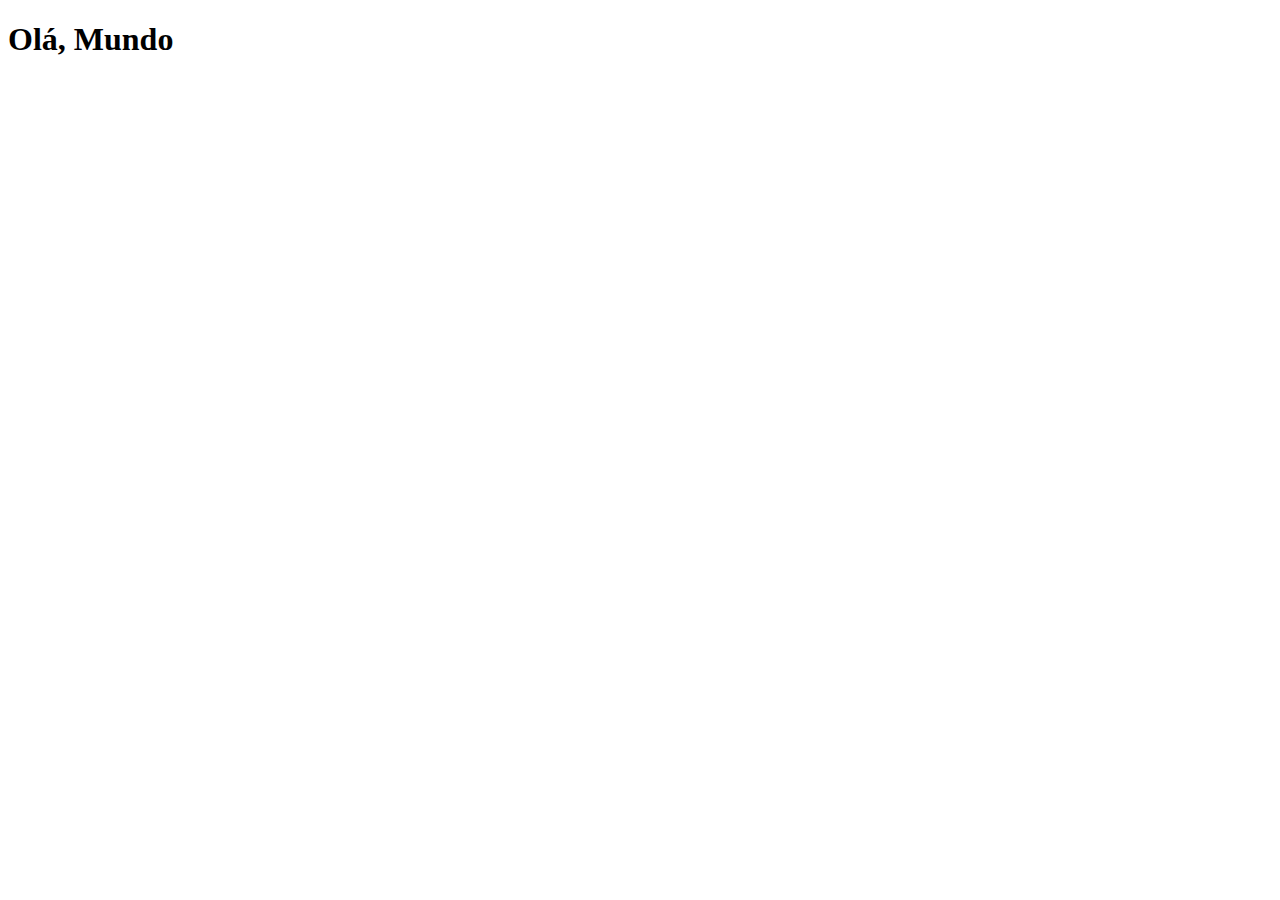
==== index.html @ 6c3cb36c "Create index.html" ====
<!DOCTYPE html>
<html lang="pt-br">
<head>
    <meta charset="UTF-8">
    <meta http-equiv="X-UA-Compatible" content="IE=edge">
    <meta name="viewport" content="width=device-width, initial-scale=1.0">
    <title>Projeto Redes Sociais</title>
    <link rel="shortcut icon" href="favicon.ico" type="image/x-icon">
</head>
<body>
    <h1>Olá, Mundo</h1>
</body>
</html>
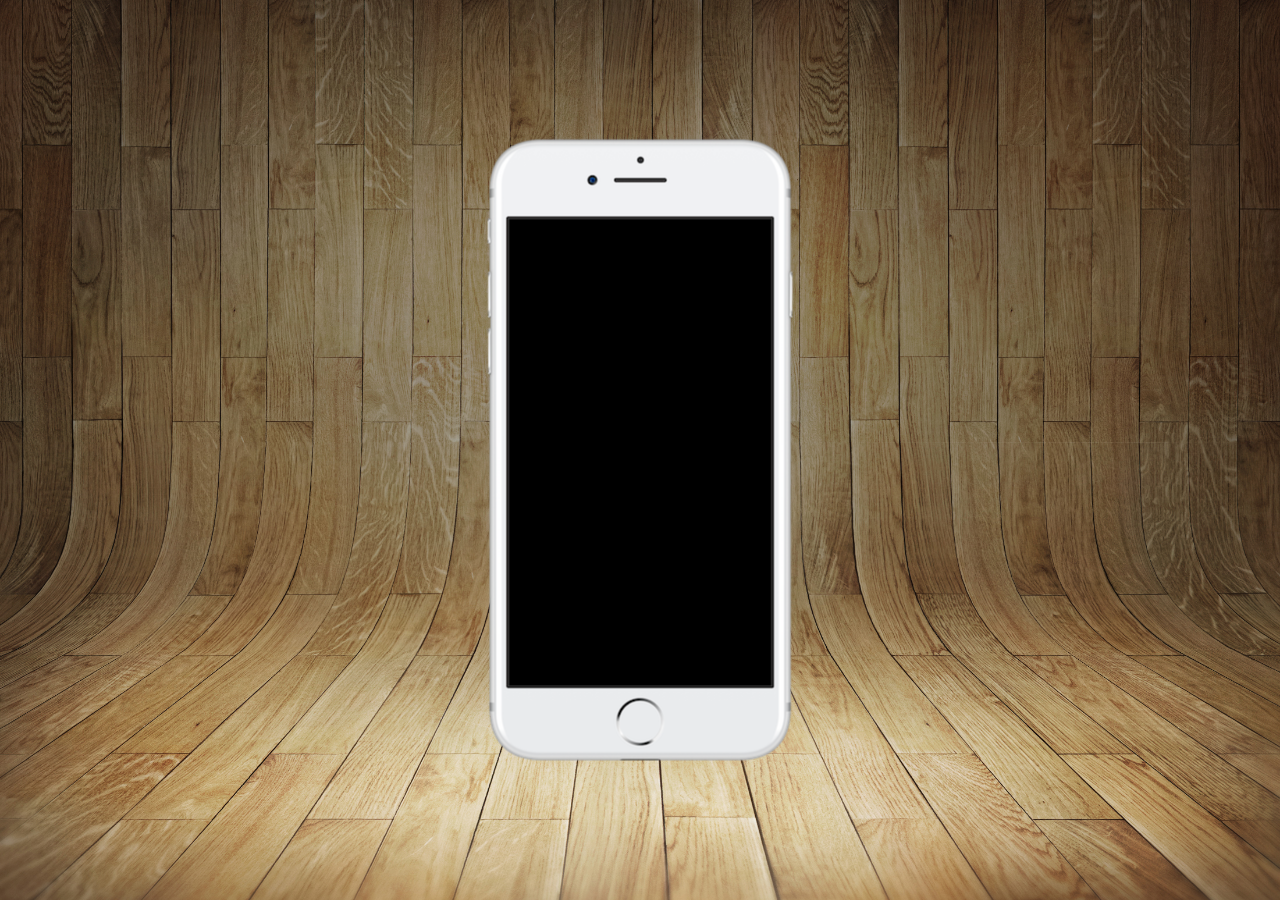
==== commit 39df1bcc: "update index and create style" ====
--- a/index.html
+++ b/index.html
@@ -5,9 +5,17 @@
     <meta http-equiv="X-UA-Compatible" content="IE=edge">
     <meta name="viewport" content="width=device-width, initial-scale=1.0">
     <title>Projeto Redes Sociais</title>
+    <link rel="stylesheet" href="style/style.css">
     <link rel="shortcut icon" href="favicon.ico" type="image/x-icon">
 </head>
 <body>
-    <h1>Olá, Mundo</h1>
+    <main>
+        <section id="telefone">
+
+        </section>
+        <section id="redes-sociais">
+
+        </section>
+    </main>
 </body>
 </html>--- a/style/style.css
+++ b/style/style.css
@@ -0,0 +1,35 @@
+@charset "UTF-8";
+
+* {
+    margin: 0px;
+    padding: 0px;
+    font-family: Arial, Helvetica, sans-serif;
+}
+
+html, body {
+    height: 100vh;
+    width: 100vw;
+    background-color: black;
+}
+
+body {
+    background: url("../imagens/fundo-madeira.jpg") no-repeat top center;
+    background-size: cover;
+    background-attachment: fixed;
+}
+
+main {
+    position: relative;
+    height: 100vh;
+}
+
+section#telefone {
+    position: absolute;
+    top: 50%;
+    left: 50%;
+    transform: translate(-50%, -50%);
+
+    height: 627px;
+    width: 311px;
+    background: url("../imagens/frame-iphone.png") no-repeat;
+}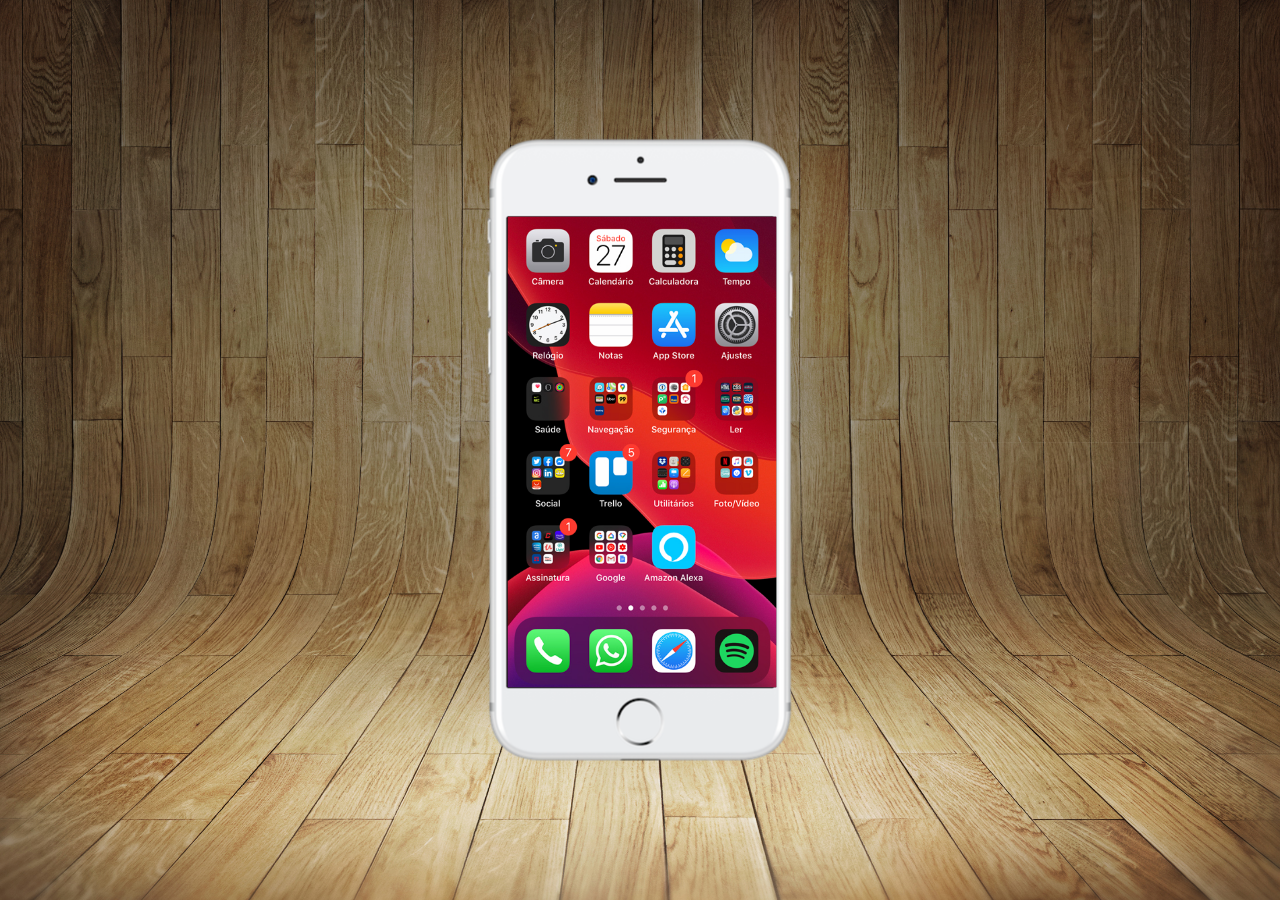
==== commit 2aa214e6: "create iframe" ====
--- a/index.html
+++ b/index.html
@@ -11,7 +11,7 @@
 <body>
     <main>
         <section id="telefone">
-
+            <iframe src="home.html" name="tela" id="tela" frameborder="0" scrolling="NO"></iframe>
         </section>
         <section id="redes-sociais">
 
--- a/style/style.css
+++ b/style/style.css
@@ -32,4 +32,12 @@
     height: 627px;
     width: 311px;
     background: url("../imagens/frame-iphone.png") no-repeat;
+}
+
+iframe#tela {
+    position: relative;
+    top: 80px;
+    left: 23px;
+    width: 269px;
+    height: 471px;
 }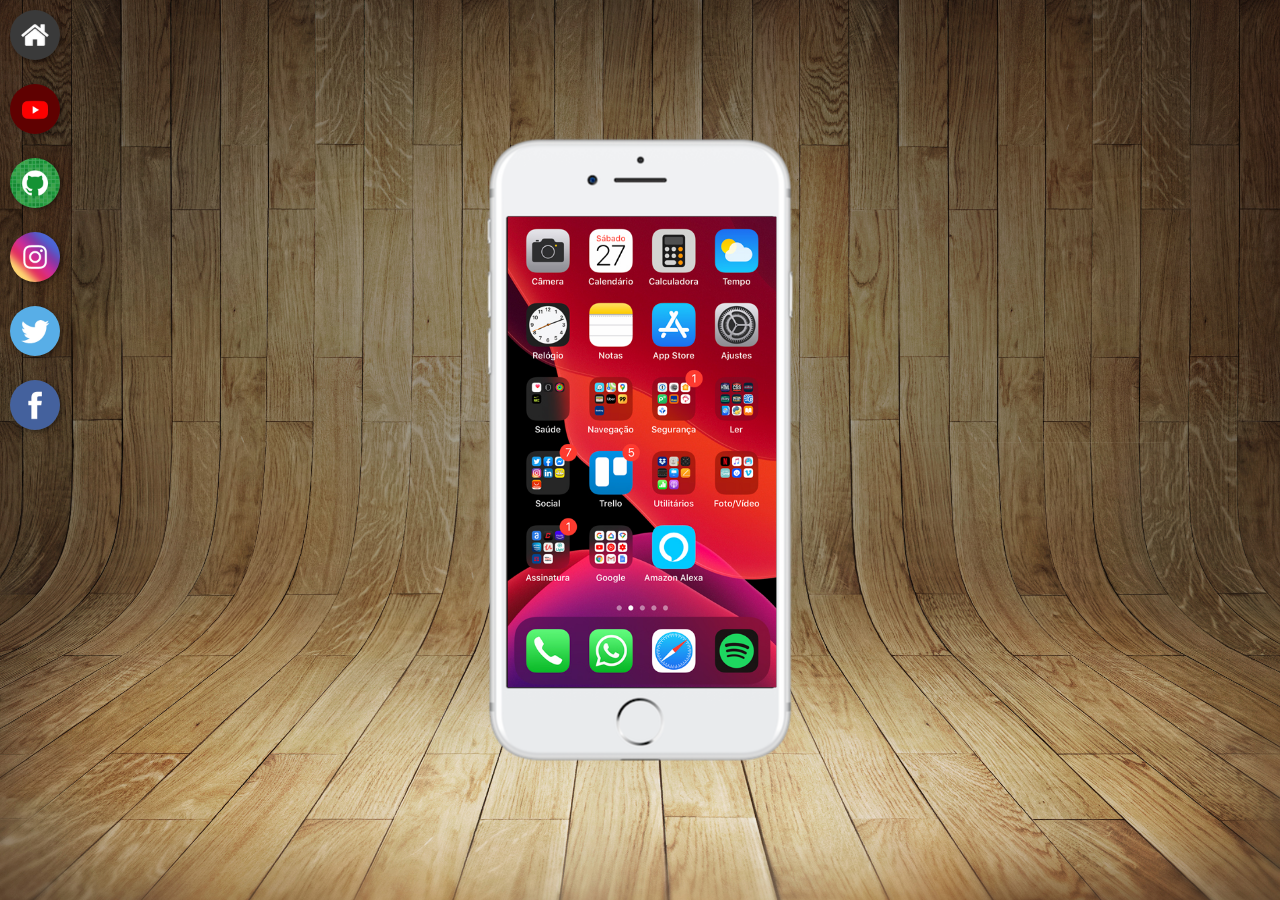
==== commit 35468b79: "create buttuon" ====
--- a/index.html
+++ b/index.html
@@ -11,10 +11,17 @@
 <body>
     <main>
         <section id="telefone">
-            <iframe src="home.html" name="tela" id="tela" frameborder="0" scrolling="NO"></iframe>
+            <iframe src="home.html" name="tela" id="tela" frameborder="0" scrolling="NO">
+                Seu navegador não é compatível com isso.
+            </iframe>
         </section>
         <section id="redes-sociais">
-
+            <a href="#" target="tela"><img src="imagens/logo-home.jpg" alt="Home"></a> <br>
+            <a href="#" target="tela"><img src="imagens/logo-youtube.jpg" alt="Youtube"></a> <br>
+            <a href="#" target="tela"><img src="imagens/logo-github.jpg" alt="GitHub"></a> <br>
+            <a href="#" target="tela"><img src="imagens/logo-instagram.jpg" alt="Instagram"></a> <br>
+            <a href="#" target="tela"><img src="imagens/logo-twitter.jpg" alt="Twitter"></a> <br>
+            <a href="#" target="tela"><img src="imagens/logo-facebook.jpg" alt="Facebook"></a>
         </section>
     </main>
 </body>
--- a/style/style.css
+++ b/style/style.css
@@ -10,6 +10,7 @@
     height: 100vh;
     width: 100vw;
     background-color: black;
+    overflow: hidden;
 }
 
 body {
@@ -40,4 +41,19 @@
     left: 23px;
     width: 269px;
     height: 471px;
+}
+
+section#redes-sociais img {
+    width: 50px;
+    margin: 10px;
+    border-radius: 50%;
+    box-shadow: 2px 2px 5px rgba(0, 0, 0, 0.400);
+    box-sizing: border-box;
+}
+
+section#redes-sociais img:hover {
+    border: 2px solid rgba(255, 255, 255, 0.637);
+    transform: translate(-5px, -5px);
+    box-shadow: 5px 5px 10px rgba(0, 0, 0, 0.625);
+    transition: transform .5s, border 1s;
 }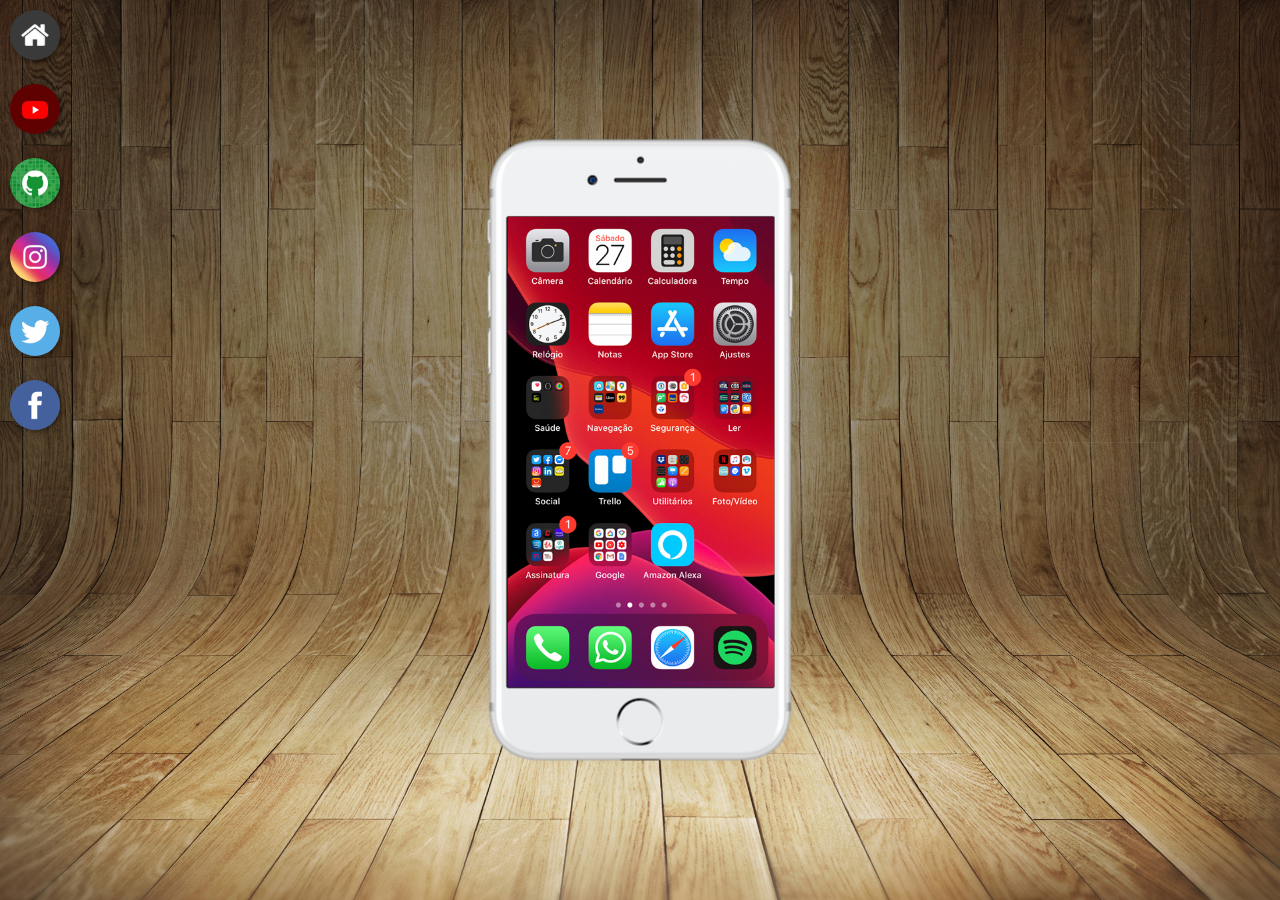
==== commit 890e3033: "criação dos index" ====
--- a/index.html
+++ b/index.html
@@ -11,17 +11,17 @@
 <body>
     <main>
         <section id="telefone">
-            <iframe src="home.html" name="tela" id="tela" frameborder="0" scrolling="NO">
+            <iframe src="home.html" name="tela" id="tela" frameborder="0">
                 Seu navegador não é compatível com isso.
             </iframe>
         </section>
         <section id="redes-sociais">
             <a href="#" target="tela"><img src="imagens/logo-home.jpg" alt="Home"></a> <br>
-            <a href="#" target="tela"><img src="imagens/logo-youtube.jpg" alt="Youtube"></a> <br>
-            <a href="#" target="tela"><img src="imagens/logo-github.jpg" alt="GitHub"></a> <br>
-            <a href="#" target="tela"><img src="imagens/logo-instagram.jpg" alt="Instagram"></a> <br>
-            <a href="#" target="tela"><img src="imagens/logo-twitter.jpg" alt="Twitter"></a> <br>
-            <a href="#" target="tela"><img src="imagens/logo-facebook.jpg" alt="Facebook"></a>
+            <a href="youtube.html" target="tela"><img src="imagens/logo-youtube.jpg" alt="Youtube"></a> <br>
+            <a href="github.html" target="tela"><img src="imagens/logo-github.jpg" alt="GitHub"></a> <br>
+            <a href="instagram.html" target="tela"><img src="imagens/logo-instagram.jpg" alt="Instagram"></a> <br>
+            <a href="twitter.html" target="tela"><img src="imagens/logo-twitter.jpg" alt="Twitter"></a> <br>
+            <a href="facebook.html" target="tela"><img src="imagens/logo-facebook.jpg" alt="Facebook"></a>
         </section>
     </main>
 </body>
--- a/style/style.css
+++ b/style/style.css
@@ -10,7 +10,6 @@
     height: 100vh;
     width: 100vw;
     background-color: black;
-    overflow: hidden;
 }
 
 body {
@@ -39,7 +38,7 @@
     position: relative;
     top: 80px;
     left: 23px;
-    width: 269px;
+    width: 267px;
     height: 471px;
 }
 
@@ -52,7 +51,7 @@
 }
 
 section#redes-sociais img:hover {
-    border: 2px solid rgba(255, 255, 255, 0.637);
+    border: 0px solid rgba(255, 255, 255, 0.637);
     transform: translate(-5px, -5px);
     box-shadow: 5px 5px 10px rgba(0, 0, 0, 0.625);
     transition: transform .5s, border 1s;
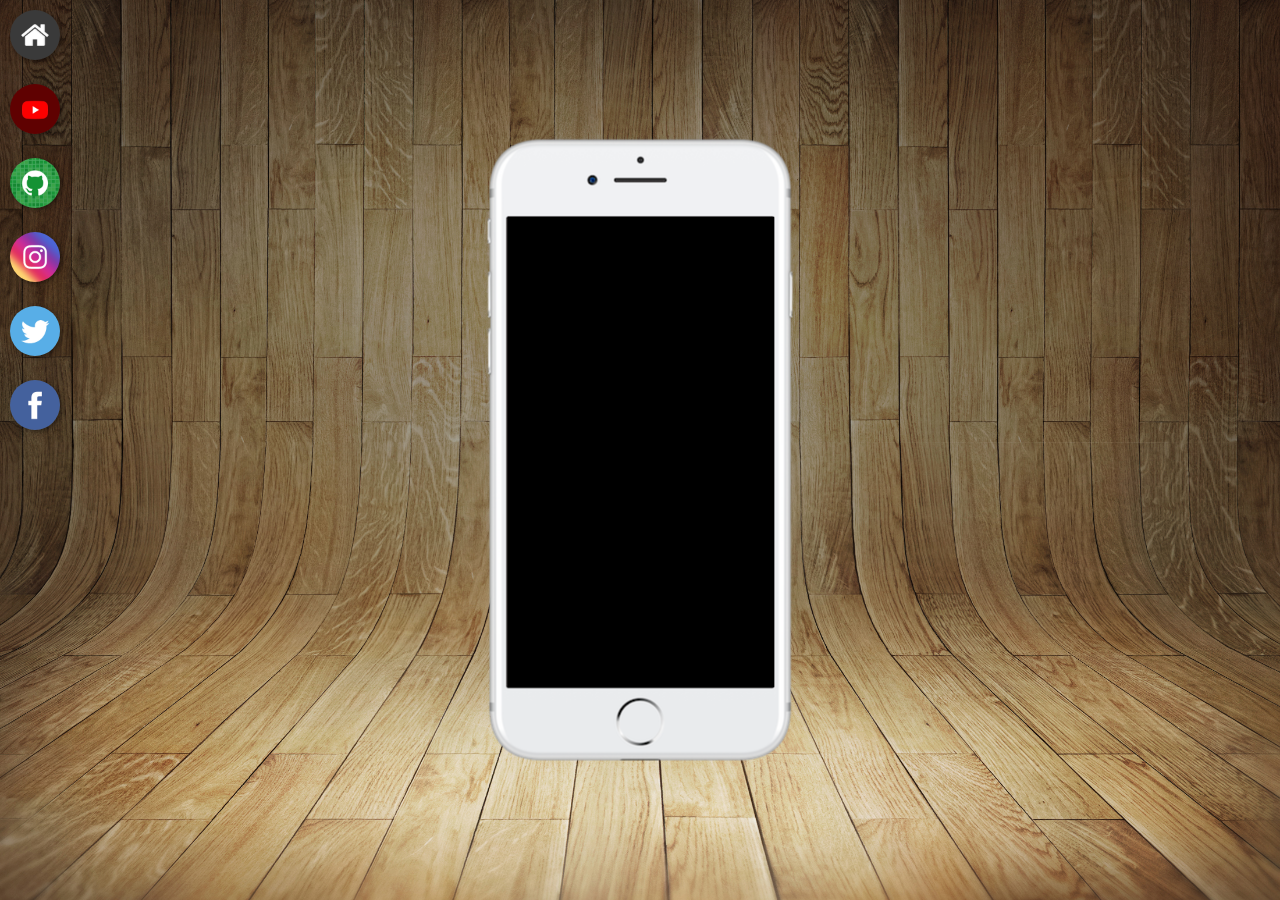
==== commit f7a50ec6: "change" ====
--- a/index.html
+++ b/index.html
@@ -11,13 +11,13 @@
 <body>
     <main>
         <section id="telefone">
-            <iframe src="home.html" name="tela" id="tela" frameborder="0">
+            <iframe src="html/home.html" name="tela" id="tela" frameborder="0">
                 Seu navegador não é compatível com isso.
             </iframe>
         </section>
         <section id="redes-sociais">
             <a href="#" target="tela"><img src="imagens/logo-home.jpg" alt="Home"></a> <br>
-            <a href="youtube.html" target="tela"><img src="imagens/logo-youtube.jpg" alt="Youtube"></a> <br>
+            <a href="html/youtube.html" target="tela"><img src="imagens/logo-youtube.jpg" alt="Youtube"></a> <br>
             <a href="github.html" target="tela"><img src="imagens/logo-github.jpg" alt="GitHub"></a> <br>
             <a href="instagram.html" target="tela"><img src="imagens/logo-instagram.jpg" alt="Instagram"></a> <br>
             <a href="twitter.html" target="tela"><img src="imagens/logo-twitter.jpg" alt="Twitter"></a> <br>
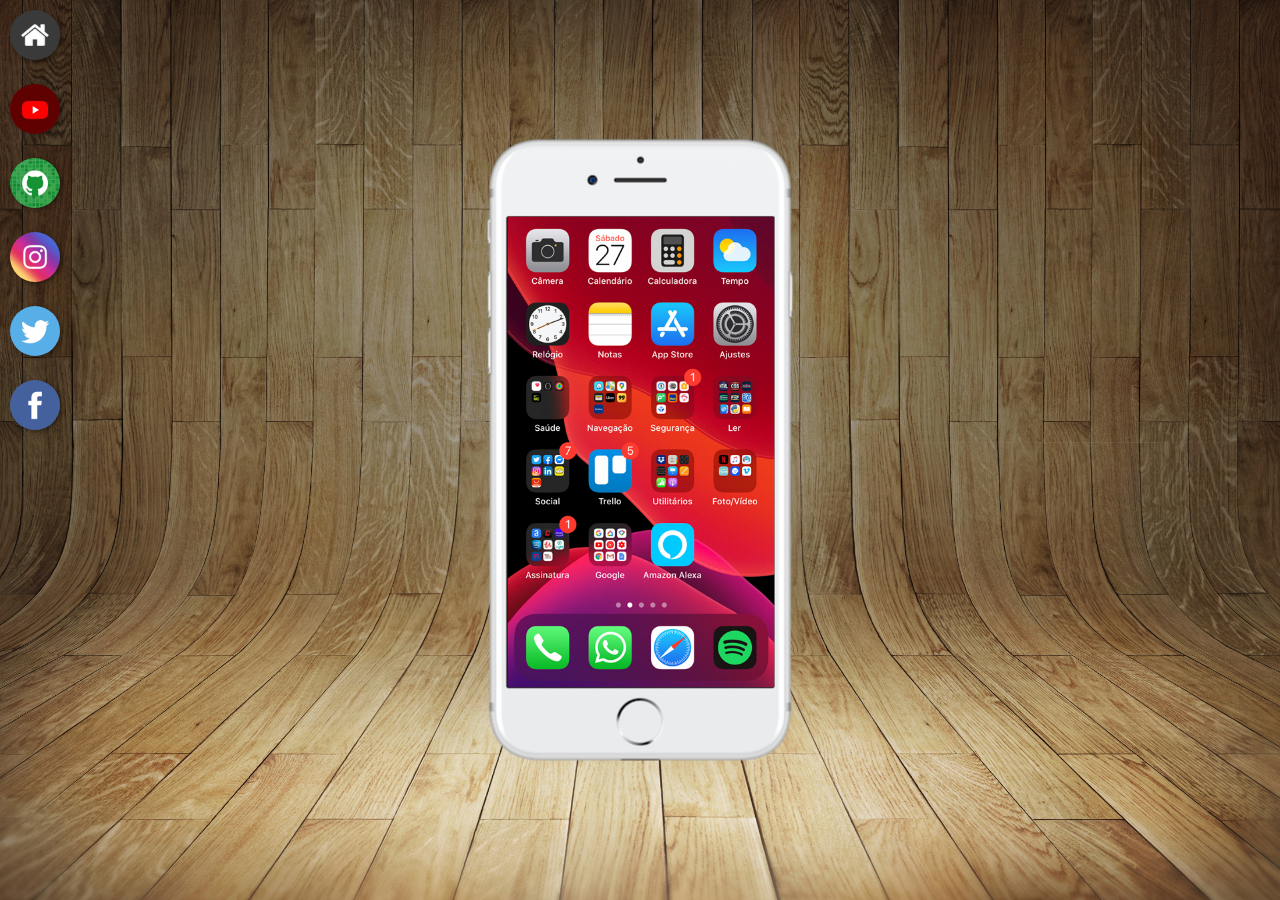
==== commit 66047a12: "ajustes devido a mudança de pasta" ====
--- a/index.html
+++ b/index.html
@@ -18,10 +18,10 @@
         <section id="redes-sociais">
             <a href="#" target="tela"><img src="imagens/logo-home.jpg" alt="Home"></a> <br>
             <a href="html/youtube.html" target="tela"><img src="imagens/logo-youtube.jpg" alt="Youtube"></a> <br>
-            <a href="github.html" target="tela"><img src="imagens/logo-github.jpg" alt="GitHub"></a> <br>
-            <a href="instagram.html" target="tela"><img src="imagens/logo-instagram.jpg" alt="Instagram"></a> <br>
-            <a href="twitter.html" target="tela"><img src="imagens/logo-twitter.jpg" alt="Twitter"></a> <br>
-            <a href="facebook.html" target="tela"><img src="imagens/logo-facebook.jpg" alt="Facebook"></a>
+            <a href="html/github.html" target="tela"><img src="imagens/logo-github.jpg" alt="GitHub"></a> <br>
+            <a href="html/instagram.html" target="tela"><img src="imagens/logo-instagram.jpg" alt="Instagram"></a> <br>
+            <a href="html/twitter.html" target="tela"><img src="imagens/logo-twitter.jpg" alt="Twitter"></a> <br>
+            <a href="html/facebook.html" target="tela"><img src="imagens/logo-facebook.jpg" alt="Facebook"></a>
         </section>
     </main>
 </body>
